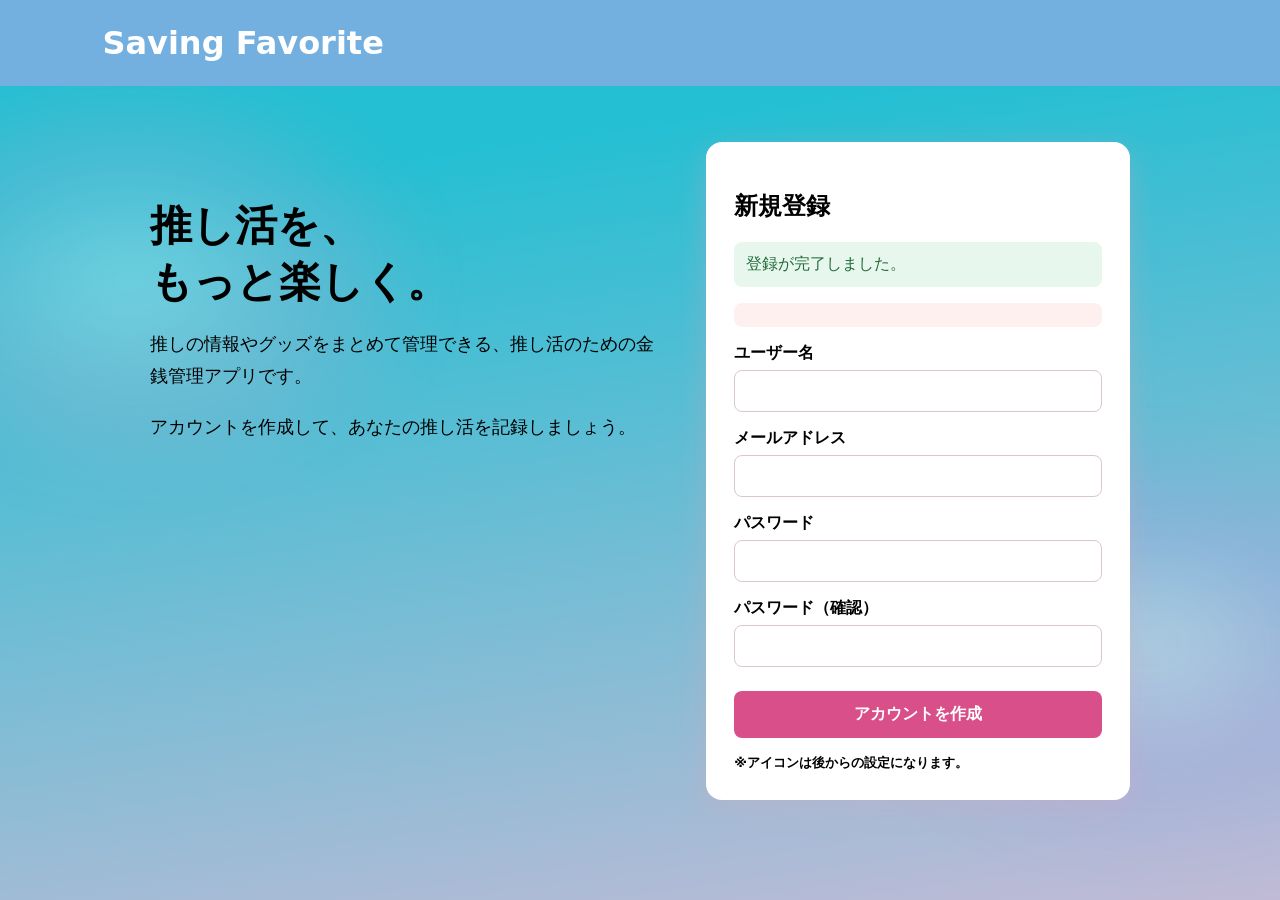
==== src/main/resources/templates/main/index.html @ 5b1e82d3 "add: テーブルとTOPページの作成(修正等必要) info: windows側に共有するためのコミット" ====
<!DOCTYPE html>
<html lang="ja" xmlns:th="http://www.thymeleaf.org">
<head>
    <meta charset="UTF-8">
    <meta name="viewport" content="width=device-width, initial-scale=1">
    <title>Saving Favorite</title>
    <style>
        :root { color-scheme: light; font-family: system-ui, sans-serif; }
        body {
            min-height: 100vh;
            margin: 0;
            overflow-x: hidden;
            background-image: linear-gradient(172deg, #25bfd3 8%, #efaed1dd 50%, #9d82e8 92%);
            background-size: 250% 250%;
            animation: backgroundGradient 5s ease-in-out infinite alternate;
        }
        body::before,
        body::after {
            position: fixed;
            z-index: -1;
            width: 620px;
            height: 420px;
            border-radius: 45% 55% 60% 40%;
            content: "";
            filter: blur(28px);
            opacity: .45;
            pointer-events: none;
        }
        body::before {
            top: 8%;
            left: -180px;
            background: radial-gradient(ellipse, #ffffffaa 0%, #f1acd166 42%, transparent 72%);
            animation: waveLeft 4s ease-in-out infinite alternate;
        }
        body::after {
            right: -180px;
            bottom: 5%;
            background: radial-gradient(ellipse, #ffffff99 0%, #ad91e877 42%, transparent 72%);
            animation: waveRight 5s ease-in-out infinite alternate;
        }
        .gradation {
            background-image: linear-gradient(90deg, #25bfd3 8%, #efaed1dd 50%, #9d82e8 92%);
        }
        header { padding: 24px 8%; background: #73afdf; color: white; }
        header h1 { margin: 0; }
        main { position: relative; z-index: 1; display: grid; grid-template-columns: 1.2fr 1fr; gap: 48px; max-width: 980px; margin: 56px auto; padding: 0 24px; }
        .hero h2 { font-size: 42px; margin: 56px 0 16px; }
        .hero p { font-size: 18px; line-height: 1.8; }
        .card { background: white; border-radius: 16px; padding: 28px; box-shadow: 0 8px 28px #d9a8bd55; }
        label { display: block; margin-top: 16px; font-weight: 600; }
        input { box-sizing: border-box; width: 100%; margin-top: 6px; padding: 11px; border: 1px solid #d8c7d0; border-radius: 8px; font-size: 16px; }
        button { width: 100%; margin-top: 24px; padding: 13px; border: 0; border-radius: 8px; background: #d94f8a; color: white; font-size: 16px; font-weight: 700; cursor: pointer; }
        .message { padding: 12px; border-radius: 8px; background: #e8f7ed; color: #216b3a; }
        .error { padding: 12px; border-radius: 8px; background: #fff0f0; color: #a33a3a; }
        @media (max-width: 700px) { main { grid-template-columns: 1fr; margin: 24px auto; } .hero h2 { margin-top: 10px; font-size: 32px; } }
        @keyframes backgroundGradient {
            0% { background-position: 0% 50%; }
            100% { background-position: 100% 50%; }
        }
        @keyframes waveLeft {
            0% { transform: translate3d(0, 0, 0) rotate(-8deg) scale(1); }
            100% { transform: translate3d(360px, 130px, 0) rotate(18deg) scale(1.22); }
        }
        @keyframes waveRight {
            0% { transform: translate3d(0, 0, 0) rotate(8deg) scale(1.1); }
            100% { transform: translate3d(-380px, -120px, 0) rotate(-18deg) scale(.96); }
        }
        @media (prefers-reduced-motion: reduce) {
            body, body::before, body::after { animation: none; }
        }
    </style>
</head>
<body>
<header><h1>Saving Favorite</h1></header>
<main>
    <section class="hero">
        <h2>推し活を、<br>もっと楽しく。</h2>
        <p>推しの情報やグッズをまとめて管理できる、推し活のための金銭管理アプリです。</p>
        <p>アカウントを作成して、あなたの推し活を記録しましょう。</p>
    </section>
    <section class="card">
        <h2>新規登録</h2>
        <p th:if="${registered}" class="message">登録が完了しました。</p>
        <p th:if="${registrationError}" class="error" th:text="${registrationError}"></p>
        <form action="/register" method="post" th:object="${registrationForm}">
            <label for="name">ユーザー名</label>
            <input id="name" type="text" th:field="*{name}" required maxlength="50" autocomplete="name">
            <label for="email">メールアドレス</label>
            <input id="email" type="email" th:field="*{email}" required maxlength="255" autocomplete="email">
            <label for="password">パスワード</label>
            <input id="password" type="password" th:field="*{password}" required minlength="8" autocomplete="new-password">
            <label for="passwordConfirmation">パスワード（確認）</label>
            <input id="passwordConfirmation" type="password" th:field="*{passwordConfirmation}" required minlength="8" autocomplete="new-password">
            <button type="submit">アカウントを作成</button>
        </form>
        <label style="font-size: small;">※アイコンは後からの設定になります。</label>
    </section>
</main>
</body>
</html>
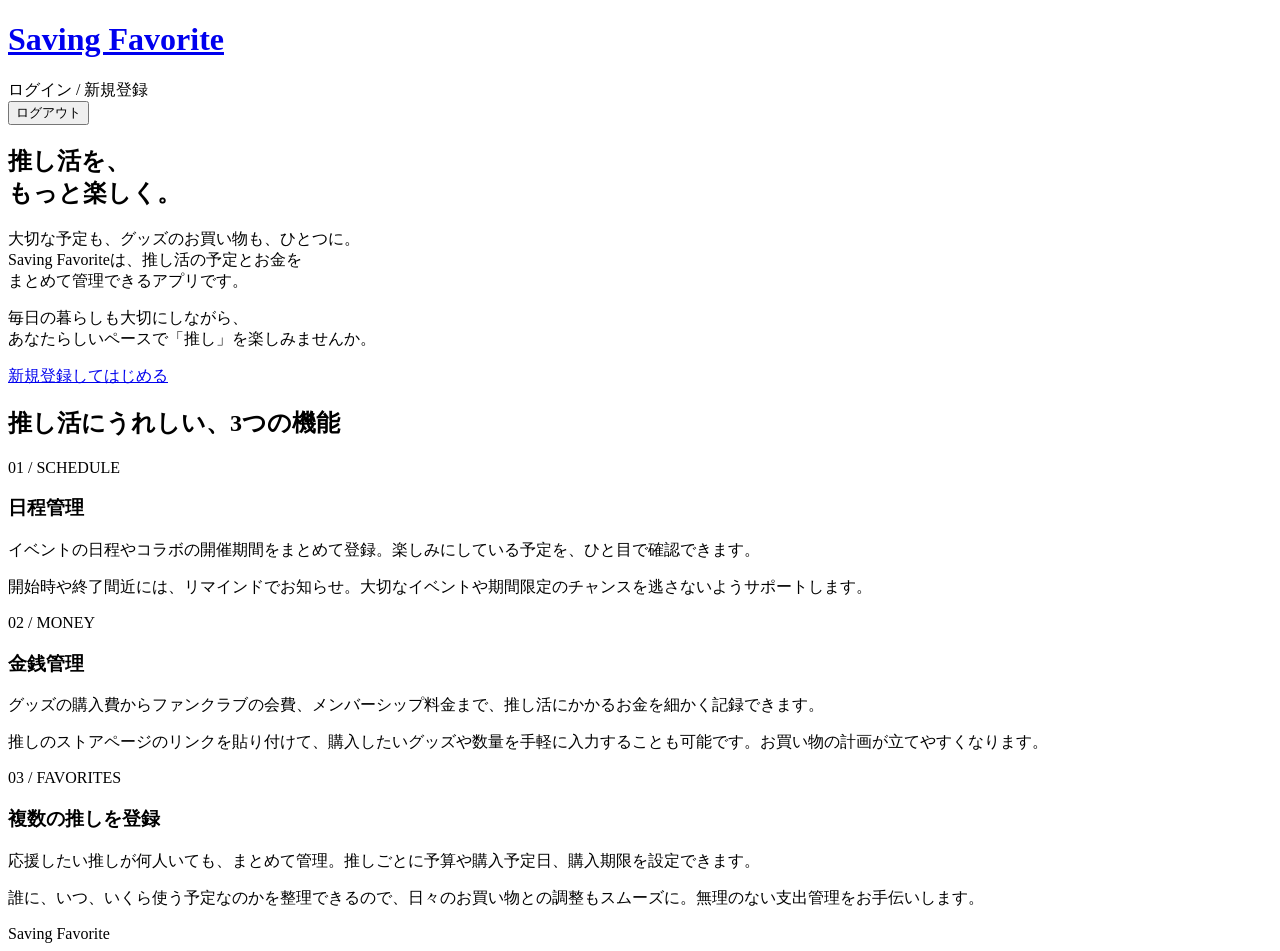
==== commit dd1fd976: "add: dbtables, functions, screen design" ====
--- a/src/main/resources/templates/main/index.html
+++ b/src/main/resources/templates/main/index.html
@@ -1,100 +1,108 @@
 <!DOCTYPE html>
 <html lang="ja" xmlns:th="http://www.thymeleaf.org">
-<head>
-    <meta charset="UTF-8">
-    <meta name="viewport" content="width=device-width, initial-scale=1">
-    <title>Saving Favorite</title>
-    <style>
-        :root { color-scheme: light; font-family: system-ui, sans-serif; }
-        body {
-            min-height: 100vh;
-            margin: 0;
-            overflow-x: hidden;
-            background-image: linear-gradient(172deg, #25bfd3 8%, #efaed1dd 50%, #9d82e8 92%);
-            background-size: 250% 250%;
-            animation: backgroundGradient 5s ease-in-out infinite alternate;
-        }
-        body::before,
-        body::after {
-            position: fixed;
-            z-index: -1;
-            width: 620px;
-            height: 420px;
-            border-radius: 45% 55% 60% 40%;
-            content: "";
-            filter: blur(28px);
-            opacity: .45;
-            pointer-events: none;
-        }
-        body::before {
-            top: 8%;
-            left: -180px;
-            background: radial-gradient(ellipse, #ffffffaa 0%, #f1acd166 42%, transparent 72%);
-            animation: waveLeft 4s ease-in-out infinite alternate;
-        }
-        body::after {
-            right: -180px;
-            bottom: 5%;
-            background: radial-gradient(ellipse, #ffffff99 0%, #ad91e877 42%, transparent 72%);
-            animation: waveRight 5s ease-in-out infinite alternate;
-        }
-        .gradation {
-            background-image: linear-gradient(90deg, #25bfd3 8%, #efaed1dd 50%, #9d82e8 92%);
-        }
-        header { padding: 24px 8%; background: #73afdf; color: white; }
-        header h1 { margin: 0; }
-        main { position: relative; z-index: 1; display: grid; grid-template-columns: 1.2fr 1fr; gap: 48px; max-width: 980px; margin: 56px auto; padding: 0 24px; }
-        .hero h2 { font-size: 42px; margin: 56px 0 16px; }
-        .hero p { font-size: 18px; line-height: 1.8; }
-        .card { background: white; border-radius: 16px; padding: 28px; box-shadow: 0 8px 28px #d9a8bd55; }
-        label { display: block; margin-top: 16px; font-weight: 600; }
-        input { box-sizing: border-box; width: 100%; margin-top: 6px; padding: 11px; border: 1px solid #d8c7d0; border-radius: 8px; font-size: 16px; }
-        button { width: 100%; margin-top: 24px; padding: 13px; border: 0; border-radius: 8px; background: #d94f8a; color: white; font-size: 16px; font-weight: 700; cursor: pointer; }
-        .message { padding: 12px; border-radius: 8px; background: #e8f7ed; color: #216b3a; }
-        .error { padding: 12px; border-radius: 8px; background: #fff0f0; color: #a33a3a; }
-        @media (max-width: 700px) { main { grid-template-columns: 1fr; margin: 24px auto; } .hero h2 { margin-top: 10px; font-size: 32px; } }
-        @keyframes backgroundGradient {
-            0% { background-position: 0% 50%; }
-            100% { background-position: 100% 50%; }
-        }
-        @keyframes waveLeft {
-            0% { transform: translate3d(0, 0, 0) rotate(-8deg) scale(1); }
-            100% { transform: translate3d(360px, 130px, 0) rotate(18deg) scale(1.22); }
-        }
-        @keyframes waveRight {
-            0% { transform: translate3d(0, 0, 0) rotate(8deg) scale(1.1); }
-            100% { transform: translate3d(-380px, -120px, 0) rotate(-18deg) scale(.96); }
-        }
-        @media (prefers-reduced-motion: reduce) {
-            body, body::before, body::after { animation: none; }
-        }
-    </style>
-</head>
-<body>
-<header><h1>Saving Favorite</h1></header>
-<main>
-    <section class="hero">
-        <h2>推し活を、<br>もっと楽しく。</h2>
-        <p>推しの情報やグッズをまとめて管理できる、推し活のための金銭管理アプリです。</p>
-        <p>アカウントを作成して、あなたの推し活を記録しましょう。</p>
-    </section>
-    <section class="card">
-        <h2>新規登録</h2>
-        <p th:if="${registered}" class="message">登録が完了しました。</p>
-        <p th:if="${registrationError}" class="error" th:text="${registrationError}"></p>
-        <form action="/register" method="post" th:object="${registrationForm}">
-            <label for="name">ユーザー名</label>
-            <input id="name" type="text" th:field="*{name}" required maxlength="50" autocomplete="name">
-            <label for="email">メールアドレス</label>
-            <input id="email" type="email" th:field="*{email}" required maxlength="255" autocomplete="email">
-            <label for="password">パスワード</label>
-            <input id="password" type="password" th:field="*{password}" required minlength="8" autocomplete="new-password">
-            <label for="passwordConfirmation">パスワード（確認）</label>
-            <input id="passwordConfirmation" type="password" th:field="*{passwordConfirmation}" required minlength="8" autocomplete="new-password">
-            <button type="submit">アカウントを作成</button>
-        </form>
-        <label style="font-size: small;">※アイコンは後からの設定になります。</label>
-    </section>
-</main>
-</body>
+    <head>
+        <meta charset="UTF-8">
+        <meta name="viewport" content="width=device-width, initial-scale=1">
+        <title>
+            Saving Favorite | 推し活を、もっと楽しく。
+        </title>
+        <link rel="stylesheet" href="/css/site.css" th:href="@{/css/site.css}">
+    </head>
+    <body>
+        <header>
+            <h1 class="brand-logo">
+                <a href="/" th:href="@{/}">
+                    Saving Favorite
+                </a>
+            </h1>
+            <nav aria-label="メインナビゲーション">
+                <a th:unless="${loggedIn}" th:href="@{/register(mode='login')}">
+                    ログイン / 新規登録
+                </a>
+                <form th:if="${loggedIn}" th:action="@{/logout}" method="post" class="logout-form">
+                    <button type="submit">
+                        ログアウト
+                    </button>
+                </form>
+            </nav>
+        </header>
+        <main>
+            <section class="hero" aria-labelledby="hero-title">
+                <h2 id="hero-title">
+                    推し活を、
+                    <br>
+                    もっと楽しく。
+                </h2>
+                <p>
+                    大切な予定も、グッズのお買い物も、ひとつに。
+                    <br>
+                    Saving Favoriteは、推し活の予定とお金を
+                    <br>
+                    まとめて管理できるアプリです。
+                </p>
+                <p>
+                    毎日の暮らしも大切にしながら、
+                    <br>
+                    あなたらしいペースで「推し」を楽しみませんか。
+                </p>
+                <a th:unless="${loggedIn}" class="button" href="/register" th:href="@{/register}">
+                    新規登録してはじめる
+                </a>
+            </section>
+            <section class="features" aria-labelledby="features-title">
+                <h2 id="features-title">
+                    推し活にうれしい、3つの機能
+                </h2>
+                <div class="feature-grid">
+                    <article class="card feature">
+                        <span class="feature-number" aria-hidden="true">
+                            01 / SCHEDULE
+                        </span>
+                        <h3>
+                            日程管理
+                        </h3>
+                        <p>
+                            イベントの日程やコラボの開催期間をまとめて登録。楽しみにしている予定を、ひと目で確認できます。
+                        </p>
+                        <p>
+                            開始時や終了間近には、リマインドでお知らせ。大切なイベントや期間限定のチャンスを逃さないようサポートします。
+                        </p>
+                    </article>
+                    <article class="card feature">
+                        <span class="feature-number" aria-hidden="true">
+                            02 / MONEY
+                        </span>
+                        <h3>
+                            金銭管理
+                        </h3>
+                        <p>
+                            グッズの購入費からファンクラブの会費、メンバーシップ料金まで、推し活にかかるお金を細かく記録できます。
+                        </p>
+                        <p>
+                            推しのストアページのリンクを貼り付けて、購入したいグッズや数量を手軽に入力することも可能です。お買い物の計画が立てやすくなります。
+                        </p>
+                    </article>
+                    <article class="card feature">
+                        <span class="feature-number" aria-hidden="true">
+                            03 / FAVORITES
+                        </span>
+                        <h3>
+                            複数の推しを登録
+                        </h3>
+                        <p>
+                            応援したい推しが何人いても、まとめて管理。推しごとに予算や購入予定日、購入期限を設定できます。
+                        </p>
+                        <p>
+                            誰に、いつ、いくら使う予定なのかを整理できるので、日々のお買い物との調整もスムーズに。無理のない支出管理をお手伝いします。
+                        </p>
+                    </article>
+                </div>
+            </section>
+        </main>
+        <footer>
+            <span class="brand-logo">
+                Saving Favorite
+            </span>
+        </footer>
+    </body>
 </html>
